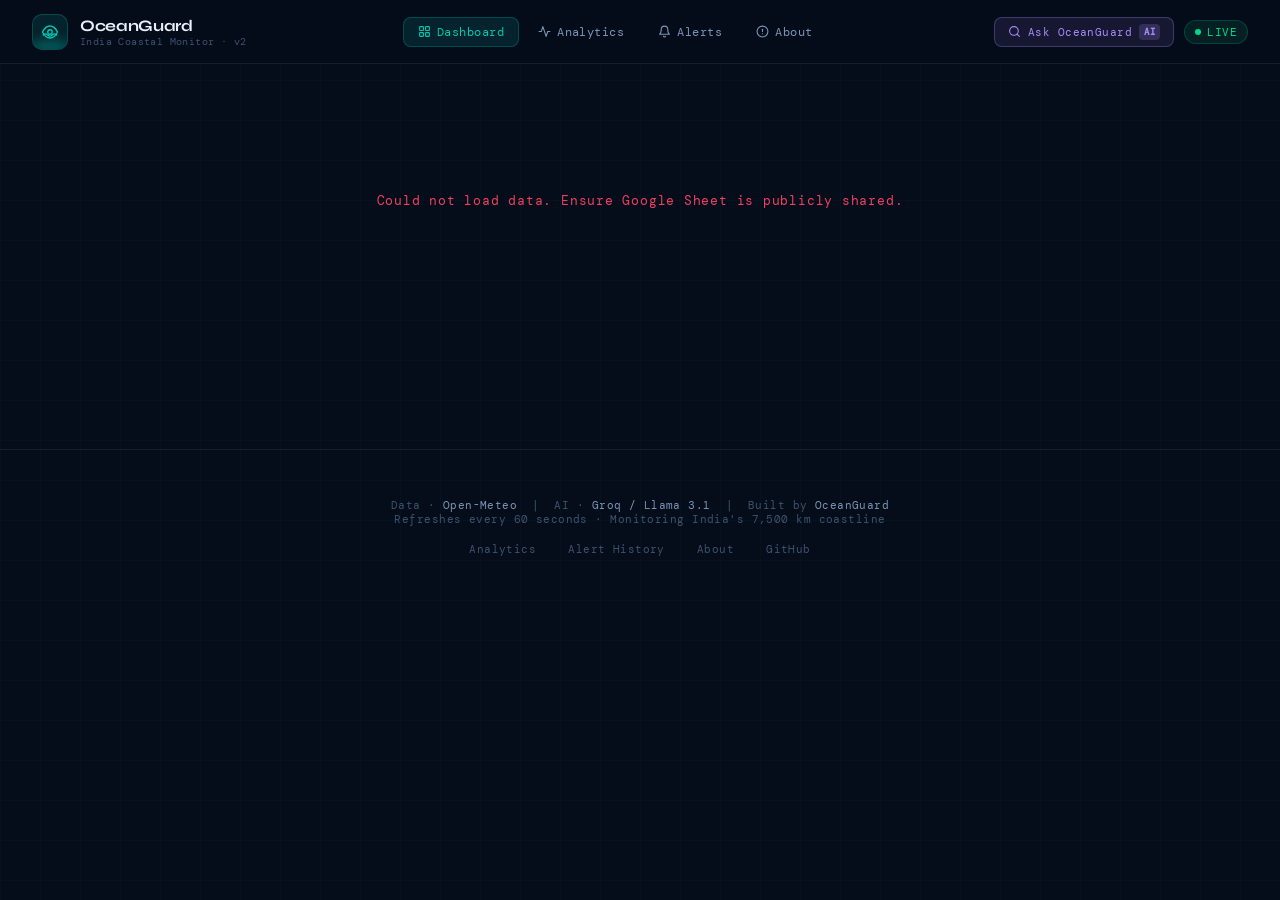
==== index.html @ afc97158 "Update index.html" ====
<!DOCTYPE html>
<html lang="en">
<head>
<meta charset="UTF-8"/>
<meta name="viewport" content="width=device-width, initial-scale=1.0"/>
<title>OceanGuard — Dashboard</title>
<link rel="stylesheet" href="style.css"/>
<style>
/* ── METRICS ── */
.metrics{display:grid;grid-template-columns:repeat(4,1fr);gap:1rem;margin-bottom:1.75rem;}
.metric{background:var(--panel);border:1px solid var(--border);border-radius:14px;padding:1.25rem 1.5rem;position:relative;overflow:hidden;transition:border-color .2s;}
.metric:hover{border-color:var(--glow);}
.metric::before{content:'';position:absolute;top:0;left:0;right:0;height:2px;background:linear-gradient(90deg,transparent,var(--cyan-m),transparent);opacity:0;transition:opacity .2s;}
.metric:hover::before{opacity:1;}
.metric-label{font-family:var(--fm);font-size:10px;color:var(--tm);text-transform:uppercase;letter-spacing:.1em;margin-bottom:.6rem;}
.metric-value{font-family:var(--fm);font-size:32px;font-weight:500;line-height:1;}
.metric-value.cyan{color:var(--cyan);}.metric-value.amber{color:var(--amber);}.metric-value.red{color:var(--red);}.metric-value.green{color:var(--green);}
.metric-sub{font-family:var(--fm);font-size:11px;color:var(--tm);margin-top:.4rem;}

/* ── AI BRIEFING ── */
.briefing-card{background:var(--panel);border:1px solid rgba(167,139,250,0.2);border-radius:14px;padding:1.5rem;margin-bottom:1.75rem;position:relative;overflow:hidden;}
.briefing-card::before{content:'';position:absolute;top:0;left:0;right:0;height:2px;background:linear-gradient(90deg,transparent,rgba(167,139,250,0.5),transparent);}
.briefing-header{display:flex;align-items:center;justify-content:space-between;margin-bottom:1rem;flex-wrap:wrap;gap:8px;}
.briefing-title{display:flex;align-items:center;gap:8px;font-family:var(--fm);font-size:11px;color:var(--purple);letter-spacing:.08em;text-transform:uppercase;}
.briefing-title svg{width:14px;height:14px;stroke:currentColor;fill:none;stroke-width:2;stroke-linecap:round;stroke-linejoin:round;}
.briefing-time{font-family:var(--fm);font-size:11px;color:var(--tm);}
.briefing-text{font-size:14px;line-height:1.8;color:var(--ts);}
.briefing-text strong{color:var(--tx);font-weight:500;}
.b-loading{font-family:var(--fm);font-size:12px;color:var(--tm);display:flex;align-items:center;gap:6px;}
.b-dot{width:5px;height:5px;border-radius:50%;background:var(--purple);animation:pulse 1.2s ease-in-out infinite;}
.b-dot:nth-child(2){animation-delay:.2s;}.b-dot:nth-child(3){animation-delay:.4s;}

/* ── PREDICTED ALERTS ── */
.pred-grid{display:grid;grid-template-columns:repeat(auto-fill,minmax(240px,1fr));gap:.75rem;margin-bottom:1.75rem;}
.pred-card{background:var(--panel);border:1px solid var(--border);border-left:3px solid var(--amber);border-radius:12px;padding:1rem 1.25rem;background:linear-gradient(135deg,rgba(240,165,0,0.06),var(--panel));animation:fadeUp .4s ease both;}
@keyframes fadeUp{from{opacity:0;transform:translateY(8px);}to{opacity:1;transform:translateY(0);}}
.pred-city{font-size:14px;font-weight:600;margin-bottom:3px;}
.pred-meta{font-family:var(--fm);font-size:12px;color:var(--ts);line-height:1.7;}
.pred-meta span{color:var(--tx);}
.pred-when{display:inline-block;margin-top:6px;font-family:var(--fm);font-size:11px;color:var(--amber);background:rgba(240,165,0,0.1);border:1px solid rgba(240,165,0,0.2);border-radius:999px;padding:2px 9px;}

/* ── CURRENT ALERTS ── */
.alerts-grid{display:grid;grid-template-columns:repeat(auto-fill,minmax(280px,1fr));gap:.75rem;margin-bottom:1.75rem;}
.alert-card{background:var(--panel);border:1px solid var(--border);border-radius:12px;padding:1rem 1.25rem;display:flex;align-items:flex-start;justify-content:space-between;transition:transform .15s;animation:fadeUp .4s ease both;}
.alert-card:hover{transform:translateY(-2px);}
.alert-card.watch{border-left:3px solid var(--cyan);background:linear-gradient(135deg,var(--cyan-d),var(--panel));}
.alert-card.warning{border-left:3px solid var(--amber);background:linear-gradient(135deg,var(--amber-d),var(--panel));}
.alert-card.emergency{border-left:3px solid var(--red);background:linear-gradient(135deg,var(--red-d),var(--panel));}
.alert-city{font-size:15px;font-weight:600;margin-bottom:4px;}
.alert-meta{font-family:var(--fm);font-size:12px;color:var(--ts);line-height:1.7;}
.alert-meta span{color:var(--tx);}
.no-alerts{background:var(--panel);border:1px solid rgba(0,217,139,.15);border-radius:12px;padding:1.25rem 2rem;font-family:var(--fm);font-size:13px;color:var(--green);display:flex;align-items:center;gap:10px;margin-bottom:1.75rem;}

/* ── TWO COL ── */
.two-col{display:grid;grid-template-columns:1.1fr 0.9fr;gap:1rem;}
.bar-row{display:flex;align-items:center;gap:10px;margin-bottom:10px;}
.bar-city{font-family:var(--fm);font-size:11px;color:var(--ts);width:88px;flex-shrink:0;white-space:nowrap;overflow:hidden;text-overflow:ellipsis;}
.bar-track{flex:1;height:6px;background:rgba(255,255,255,.05);border-radius:3px;overflow:visible;position:relative;}
.bar-fill{height:100%;border-radius:3px;position:relative;transition:width .8s cubic-bezier(.4,0,.2,1);}
.bar-fill::after{content:'';position:absolute;right:0;top:50%;transform:translateY(-50%);width:8px;height:8px;border-radius:50%;background:inherit;box-shadow:0 0 6px currentColor;}
.bar-val{font-family:var(--fm);font-size:11px;color:var(--tm);width:34px;text-align:right;flex-shrink:0;}

/* ── RAG QUERY BOX ── */
.rag-card{background:var(--panel);border:1px solid rgba(167,139,250,0.2);border-radius:14px;padding:1.5rem;margin-bottom:1.75rem;position:relative;overflow:hidden;}
.rag-card::before{content:'';position:absolute;top:0;left:0;right:0;height:2px;background:linear-gradient(90deg,transparent,rgba(167,139,250,0.5),var(--cyan-m),transparent);}
.rag-intro{display:flex;align-items:center;gap:8px;font-family:var(--fm);font-size:12px;color:var(--tm);margin-bottom:1rem;}
.rag-intro svg{width:14px;height:14px;stroke:var(--purple);fill:none;stroke-width:2;stroke-linecap:round;stroke-linejoin:round;flex-shrink:0;}
.rag-suggestions{display:flex;gap:6px;flex-wrap:wrap;margin-bottom:1rem;}
.rag-sug{font-family:var(--fm);font-size:11px;padding:5px 11px;border-radius:8px;border:1px solid var(--border);background:transparent;color:var(--ts);cursor:pointer;transition:all .15s;text-align:left;}
.rag-sug:hover{border-color:rgba(167,139,250,0.3);color:var(--purple);background:var(--purple-d);}
.rag-input-row{display:flex;gap:.75rem;}
.rag-input{flex:1;background:var(--panel-alt);border:1px solid var(--border);border-radius:10px;padding:.75rem 1rem;font-family:var(--fm);font-size:13px;color:var(--tx);outline:none;transition:border-color .2s;}
.rag-input:focus{border-color:rgba(167,139,250,0.4);}
.rag-input::placeholder{color:var(--tm);}
.rag-submit{display:flex;align-items:center;gap:6px;background:rgba(167,139,250,0.15);border:1px solid rgba(167,139,250,0.3);border-radius:10px;padding:.75rem 1.25rem;font-family:var(--fm);font-size:12px;color:var(--purple);cursor:pointer;transition:all .2s;white-space:nowrap;}
.rag-submit:hover{background:rgba(167,139,250,0.25);}
.rag-submit:disabled{opacity:.5;cursor:not-allowed;}
.rag-submit svg{width:13px;height:13px;stroke:currentColor;fill:none;stroke-width:2;stroke-linecap:round;stroke-linejoin:round;}
.rag-answer{margin-top:1.25rem;padding-top:1.25rem;border-top:1px solid var(--border);animation:fadeUp .3s ease;}
.rag-answer-header{display:flex;align-items:flex-start;justify-content:space-between;margin-bottom:.75rem;flex-wrap:wrap;gap:6px;}
.rag-answer-q{font-family:var(--fm);font-size:11px;color:var(--purple);letter-spacing:.04em;font-style:italic;}
.rag-answer-meta{font-family:var(--fm);font-size:10px;color:var(--tm);}
.rag-answer-text{font-size:14px;line-height:1.8;color:var(--ts);}
.rag-answer-text strong{color:var(--tx);font-weight:500;}
.rag-thinking{display:flex;align-items:center;gap:8px;font-family:var(--fm);font-size:12px;color:var(--tm);}

/* ── TREND MODAL ── */
.modal-overlay{position:fixed;inset:0;z-index:300;background:rgba(6,13,26,0.85);backdrop-filter:blur(8px);display:flex;align-items:center;justify-content:center;padding:1.5rem;opacity:0;pointer-events:none;transition:opacity .25s ease;}
.modal-overlay.open{opacity:1;pointer-events:all;}
.modal{background:var(--panel);border:1px solid var(--glow);border-radius:18px;width:100%;max-width:820px;box-shadow:0 0 80px rgba(0,200,180,0.1),0 24px 60px rgba(0,0,0,0.6);transform:translateY(24px) scale(.97);transition:transform .28s cubic-bezier(.34,1.56,.64,1);overflow:hidden;}
.modal-overlay.open .modal{transform:translateY(0) scale(1);}
.modal-header{padding:1.25rem 1.5rem;border-bottom:1px solid var(--border);display:flex;align-items:center;justify-content:space-between;}
.modal-title{font-size:14px;font-weight:600;display:flex;align-items:center;gap:8px;}
.modal-title svg{width:16px;height:16px;stroke:var(--cyan);fill:none;stroke-width:2;stroke-linecap:round;stroke-linejoin:round;}
.modal-close{width:30px;height:30px;border-radius:8px;background:rgba(255,255,255,.05);border:1px solid var(--border);color:var(--tm);cursor:pointer;display:flex;align-items:center;justify-content:center;transition:all .15s;font-size:16px;}
.modal-close:hover{background:rgba(255,255,255,.1);color:var(--tx);}
.modal-city-bar{padding:.75rem 1.5rem;border-bottom:1px solid var(--border);display:flex;gap:6px;flex-wrap:wrap;}
.city-btn{font-family:var(--fm);font-size:11px;padding:4px 10px;border-radius:6px;border:1px solid var(--border);background:transparent;color:var(--tm);cursor:pointer;transition:all .15s;}
.city-btn:hover{border-color:var(--glow);color:var(--ts);}
.city-btn.active{background:var(--cyan-d);border-color:var(--glow);color:var(--cyan);}
.modal-body{padding:1.5rem;}
.chart-area{width:100%;height:220px;}
.chart-svg{width:100%;height:100%;}
.grid-line{stroke:rgba(255,255,255,0.05);stroke-width:1;}
.axis-label{font-family:'DM Mono',monospace;font-size:10px;fill:#3d5270;}
.trend-line{fill:none;stroke:var(--cyan);stroke-width:2.5;stroke-linecap:round;stroke-linejoin:round;}
.trend-area{fill:url(#areaGrad);}
.threshold-line{stroke:var(--amber);stroke-width:1.5;stroke-dasharray:5 4;}
.chart-legend{display:flex;align-items:center;gap:16px;margin-top:12px;font-family:var(--fm);font-size:11px;color:var(--tm);flex-wrap:wrap;}
.leg-item{display:flex;align-items:center;gap:5px;}
.leg-dot{width:8px;height:8px;border-radius:50%;flex-shrink:0;}
.leg-dash{width:16px;border-top:2px dashed var(--amber);}
#trend-sum{margin-left:auto;color:var(--ts);}

@media(max-width:900px){.metrics{grid-template-columns:repeat(2,1fr);}.two-col{grid-template-columns:1fr;}}
@media(max-width:600px){.metrics{grid-template-columns:repeat(2,1fr);gap:.6rem;}.metric-value{font-size:24px;}}
</style>
</head>
<body>
<script src="nav.js"></script>
<main class="og-main">
  <div id="og-loading">
    <div class="og-wave"><span></span><span></span><span></span><span></span><span></span></div>
    <div>Fetching coastal data...</div>
  </div>
  <div id="og-dashboard" style="display:none">

    <!-- METRICS -->
    <div class="metrics" id="metrics-row"></div>

    <!-- AI BRIEFING -->
    <div class="og-sec">AI intelligence briefing</div>
    <div class="briefing-card">
      <div class="briefing-header">
        <div class="briefing-title">
          <svg viewBox="0 0 24 24"><circle cx="12" cy="12" r="10"/><path d="M12 8v4l2 2"/></svg>
          Coastal Intelligence Report
        </div>
        <span class="briefing-time" id="briefing-time">—</span>
      </div>
      <div id="briefing-content" class="b-loading">
        <div class="b-dot"></div><div class="b-dot"></div><div class="b-dot"></div>
        <span style="margin-left:4px">Loading briefing...</span>
      </div>
    </div>

    <!-- PREDICTED ALERTS -->
    <div class="og-sec">Predicted alerts — next 24 hours</div>
    <div id="pred-container" style="margin-bottom:1.75rem">
      <div class="no-alerts" style="border-color:rgba(240,165,0,.15);color:var(--amber)"><span>⏳</span>Scanning forecast data...</div>
    </div>

    <!-- CURRENT ALERTS -->
    <div class="og-sec">Current alerts</div>
    <div id="alerts-container"></div>

    <!-- CITY TABLE + BAR CHART -->
    <div class="two-col">
      <div class="og-card">
        <div class="og-card-header"><div class="og-sec" style="margin-bottom:0">City status</div></div>
        <table class="og-table">
          <thead><tr><th>City</th><th>Wind</th><th>Temp</th><th>Rain</th><th>Risk</th><th>Status</th></tr></thead>
          <tbody id="city-table"></tbody>
        </table>
      </div>
      <div class="og-card">
        <div class="og-card-header"><div class="og-sec" style="margin-bottom:0">Wind speed comparison</div></div>
        <div style="padding:1.25rem 1.5rem" id="bar-chart"></div>
      </div>
    </div>

  </div><!-- end dashboard -->
</main>

<!-- TREND MODAL -->
<div class="modal-overlay" id="modal-overlay" onclick="if(event.target===this)closeModal()">
  <div class="modal">
    <div class="modal-header">
      <div class="modal-title"><svg viewBox="0 0 24 24"><polyline points="22 12 18 12 15 21 9 3 6 12 2 12"/></svg>7-Day Wind Trend</div>
      <button class="modal-close" onclick="closeModal()">✕</button>
    </div>
    <div class="modal-city-bar" id="city-selector"></div>
    <div class="modal-body">
      <div class="chart-area">
        <svg class="chart-svg" id="trend-svg" viewBox="0 0 760 220" preserveAspectRatio="none">
          <defs>
            <linearGradient id="areaGrad" x1="0" y1="0" x2="0" y2="1">
              <stop offset="0%" stop-color="#00c8b4" stop-opacity="0.25"/>
              <stop offset="100%" stop-color="#00c8b4" stop-opacity="0"/>
            </linearGradient>
          </defs>
          <g id="grid-lines"></g><g id="y-labels"></g><g id="x-labels"></g>
          <path id="area-path" class="trend-area"/>
          <line id="threshold-line" class="threshold-line" x1="0" x2="0" y1="0" y2="0"/>
          <path id="line-path" class="trend-line"/>
          <g id="data-points"></g>
        </svg>
      </div>
      <div class="chart-legend">
        <div class="leg-item"><div class="leg-dot" style="background:var(--cyan)"></div><span>Wind (km/h)</span></div>
        <div class="leg-item"><div class="leg-dash"></div><span>Threshold</span></div>
        <span id="trend-sum"></span>
      </div>
    </div>
  </div>
</div>

<footer class="og-footer">
  Data · <span>Open-Meteo</span> &nbsp;|&nbsp; AI · <span>Groq / Llama 3.1</span> &nbsp;|&nbsp; Built by <span>OceanGuard</span><br>
  Refreshes every 60 seconds · Monitoring India's 7,500 km coastline
  <div class="og-footer-links">
    <a href="analytics.html">Analytics</a>
    <a href="alerts.html">Alert History</a>
    <a href="about.html">About</a>
    <a href="https://github.com/tupegaurav/oceanguard" target="_blank">GitHub</a>
  </div>
</footer>

<script>
/* ── CONFIG ── */
const SHEET       = "1LHddh6bg9M0hskAypVRr_iF5h4SLzM1yw1vuFetn51s";
const DATA_URL    = `https://docs.google.com/spreadsheets/d/${SHEET}/gviz/tq?tqx=out:json&sheet=Sheet1`;
/* n8n Cloud webhook URLs — replace with your production URLs after activating each workflow.
   No API keys live in this file anymore; Groq calls happen server-side in n8n. */
const N8N_BASE         = "https://YOUR-INSTANCE.app.n8n.cloud/webhook";
const BRIEFING_URL     = `${N8N_BASE}/oceanguard-briefing`;
const RAG_URL          = `${N8N_BASE}/oceanguard-query`;

const TIER    = {NORMAL:0,WATCH:1,WARNING:2,EMERGENCY:3};
const BAR_CLR = {NORMAL:"#00d98b",WATCH:"#00c8b4",WARNING:"#f0a500",EMERGENCY:"#f04060"};
const CITIES  = [
  {city:"Mumbai",          lat:19.0760,lon:72.8777,threshold:14},
  {city:"Goa",             lat:15.4909,lon:73.8278,threshold:13},
  {city:"Mangalore",       lat:12.9141,lon:74.8560,threshold:13},
  {city:"Kochi",           lat:9.9312, lon:76.2673,threshold:12},
  {city:"Thiruvananthapuram",lat:8.5241,lon:76.9366,threshold:11},
  {city:"Pondicherry",     lat:11.9416,lon:79.8083,threshold:12},
  {city:"Chennai",         lat:13.0827,lon:80.2707,threshold:12},
  {city:"Visakhapatnam",   lat:17.6868,lon:83.2185,threshold:13},
  {city:"Kolkata",         lat:22.5726,lon:88.3639,threshold:12}
];
const TH = Object.fromEntries(CITIES.map(c=>[c.city,c.threshold]));

/* ── HELPERS ── */
function isCity(n){return n&&typeof n==="string"&&!/^\d{4}-\d{2}-\d{2}/.test(n)&&n.length>=2&&n.length<=30;}
function badge(r){const c={NORMAL:"badge-normal",WATCH:"badge-watch",WARNING:"badge-warning",EMERGENCY:"badge-emergency"};return `<span class="tier-badge ${c[r]||'badge-normal'}">${r}</span>`;}

/* ── TREND MODAL ── */
function openModal(){document.getElementById("modal-overlay").classList.add("open");document.body.style.overflow="hidden";if(sel)renderTrend(sel);}
function closeModal(){document.getElementById("modal-overlay").classList.remove("open");document.body.style.overflow="";}
document.addEventListener("keydown",e=>{if(e.key==="Escape")closeModal();});

let hist={},sel=null,globalCities=[],briefingLoaded=false;

function renderTrend(city){
  const d=hist[city];if(!d||!d.length)return;
  sel=city;const th=TH[city]||12;
  document.querySelectorAll(".city-btn").forEach(b=>b.classList.toggle("active",b.dataset.city===city));
  const W=760,H=220,pL=36,pR=18,pT=14,pB=26,cW=W-pL-pR,cH=H-pT-pB;
  const ws=d.map(x=>x.w),mx=Math.max(...ws,th*1.4);
  const xp=i=>pL+(i/Math.max(d.length-1,1))*cW;
  const yp=v=>pT+cH-(v/mx)*cH;
  let gH="",yH="";
  [0,.25,.5,.75,1].forEach(f=>{const v=mx*f,y=yp(v);gH+=`<line class="grid-line" x1="${pL}" x2="${W-pR}" y1="${y}" y2="${y}"/>`;yH+=`<text class="axis-label" x="${pL-5}" y="${y+3}" text-anchor="end">${v.toFixed(0)}</text>`;});
  document.getElementById("grid-lines").innerHTML=gH;
  document.getElementById("y-labels").innerHTML=yH;
  let xH="";d.forEach((x,i)=>{const l=new Date(x.date+"T00:00:00").toLocaleDateString("en-IN",{day:"numeric",month:"short"});xH+=`<text class="axis-label" x="${xp(i).toFixed(1)}" y="${H-4}" text-anchor="middle">${l}</text>`;});
  document.getElementById("x-labels").innerHTML=xH;
  const pts=d.map((x,i)=>`${xp(i).toFixed(1)},${yp(x.w).toFixed(1)}`);
  document.getElementById("line-path").setAttribute("d","M"+pts.join("L"));
  document.getElementById("area-path").setAttribute("d",`M${pL},${pT+cH} L${pts.join("L")} L${xp(d.length-1)},${pT+cH} Z`);
  document.getElementById("data-points").innerHTML=d.map((x,i)=>{const c=x.w>=th?"#f0a500":"#00c8b4";const g=x.w>=th?"rgba(240,165,0,0.25)":"rgba(0,200,180,0.25)";return `<circle cx="${xp(i).toFixed(1)}" cy="${yp(x.w).toFixed(1)}" r="8" fill="${g}"/><circle cx="${xp(i).toFixed(1)}" cy="${yp(x.w).toFixed(1)}" r="4" fill="${c}"/>`;}).join("");
  const ty=yp(th);const tl=document.getElementById("threshold-line");
  tl.setAttribute("x1",pL);tl.setAttribute("x2",W-pR);tl.setAttribute("y1",ty);tl.setAttribute("y2",ty);
  const avg=ws.reduce((a,b)=>a+b,0)/ws.length;
  const tr=ws.length>1?(ws[ws.length-1]>ws[0]?"↑ Rising":"↓ Easing"):"—";
  const ad=d.filter(x=>x.w>=th).length;
  document.getElementById("trend-sum").textContent=`Avg ${avg.toFixed(1)} km/h · ${tr} · ${ad} alert day${ad!==1?"s":""}`;
}

/* ── PREDICTIVE ALERTS ── */
async function loadPredictions(){
  try{
    const now=new Date(),in24=new Date(now.getTime()+86400000);
    const res=await Promise.all(CITIES.map(async c=>{
      try{
        const r=await fetch(`https://api.open-meteo.com/v1/forecast?latitude=${c.lat}&longitude=${c.lon}&hourly=wind_speed_10m&forecast_days=2&timezone=Asia%2FKolkata`);
        const d=await r.json();
        let fc=null;
        for(let i=0;i<d.hourly.time.length;i++){
          const t=new Date(d.hourly.time[i]);
          if(t>now&&t<=in24&&d.hourly.wind_speed_10m[i]>=c.threshold){fc={t,w:d.hourly.wind_speed_10m[i],h:Math.round((t-now)/3600000)};break;}
        }
        return{...c,fc};
      }catch{return{...c,fc:null};}
    }));
    const pred=res.filter(r=>r.fc).sort((a,b)=>a.fc.h-b.fc.h);
    const el=document.getElementById("pred-container");
    if(!pred.length){
      el.innerHTML=`<div class="no-alerts"><svg width="16" height="16" viewBox="0 0 24 24" fill="none" stroke="currentColor" stroke-width="2" stroke-linecap="round" stroke-linejoin="round"><path d="M22 11.08V12a10 10 0 1 1-5.93-9.14"/><polyline points="22 4 12 14.01 9 11.01"/></svg>No threshold crossings predicted in next 24 hours</div>`;
      return;
    }
    el.innerHTML=`<div class="pred-grid">${pred.map((r,i)=>{
      const when=r.fc.h===0?"Within the hour":`In ~${r.fc.h}h`;
      const ts=r.fc.t.toLocaleTimeString("en-IN",{hour:"2-digit",minute:"2-digit",hour12:true});
      return `<div class="pred-card" style="animation-delay:${i*60}ms">
        <div class="pred-city">${r.city}</div>
        <div class="pred-meta">Forecast <span>${r.fc.w.toFixed(1)} km/h</span> · Threshold <span>${r.threshold} km/h</span></div>
        <div class="pred-when">⚡ ${when} · ${ts}</div>
      </div>`;
    }).join("")}</div>`;
  }catch{
    document.getElementById("pred-container").innerHTML=`<div class="no-alerts" style="color:var(--tm)">Forecast data unavailable</div>`;
  }
}

/* ── AI BRIEFING — fetched from n8n webhook (Groq key stays server-side) ── */
async function loadBriefing(){
  try{
    const res=await fetch(BRIEFING_URL,{method:"GET"});
    const data=await res.json();
    const text=data.briefing||"";
    briefingLoaded=true;
    const ts=data.timestamp?new Date(data.timestamp):new Date();
    document.getElementById("briefing-time").textContent=ts.toLocaleString("en-IN",{day:"numeric",month:"short",hour:"2-digit",minute:"2-digit"});
    const el=document.getElementById("briefing-content");
    el.className="briefing-text";
    el.innerHTML=text.trim().replace(/\*\*(.*?)\*\*/g,"<strong>$1</strong>").replace(/\n/g,"<br>");
  }catch(e){
    const el=document.getElementById("briefing-content");
    el.className="briefing-text";
    el.innerHTML=`<span style="color:var(--tm)">Could not load briefing. Check the n8n webhook is active.</span>`;
  }
}

/* ── MAIN DATA ── */
async function loadData(){
  try{
    const r=await fetch(DATA_URL);const t=await r.text();
    const j=JSON.parse(t.match(/google\.visualization\.Query\.setResponse\(([\s\S]*?)\);/)[1]);
    const rows=j.table.rows;
    const cm={};const hm={};
    const cut=new Date();cut.setDate(cut.getDate()-7);
    rows.forEach(row=>{
      const c=row.c;if(!c||!c[1]?.v)return;
      const city=String(c[1].v).trim();if(!isCity(city))return;
      const wind=parseFloat(c[2]?.v)||0,temp=parseFloat(c[3]?.v)||0,rain=parseFloat(c[4]?.v)||0;
      const risk=(c[5]?.v||"NORMAL").toUpperCase(),ts=c[7]?.v||"";
      cm[city]={city,wind,temp,rain,risk,ts};
      if(ts){const d=new Date(ts);if(d>=cut){const ds=ts.slice(0,10);if(!hm[city])hm[city]={};if(!hm[city][ds])hm[city][ds]=[];hm[city][ds].push(wind);}}
    });
    hist={};
    Object.keys(hm).forEach(city=>{hist[city]=Object.keys(hm[city]).sort().map(date=>({date,w:hm[city][date].reduce((a,b)=>a+b,0)/hm[city][date].length}));});
    const cities=Object.values(cm);
    globalCities=cities;
    if(!briefingLoaded){loadBriefing();}
    const alerts=cities.filter(c=>c.risk!=="NORMAL").sort((a,b)=>TIER[b.risk]-TIER[a.risk]||b.wind-a.wind);
    const sorted=[...cities].sort((a,b)=>b.wind-a.wind);
    const mw=Math.max(...cities.map(c=>c.wind),1);
    const hr=alerts.length?alerts[0].risk:"NORMAL";
    const lat=cities.map(c=>c.ts).filter(Boolean).sort().reverse()[0]||"";
    const ts=lat?new Date(lat).toLocaleString("en-IN",{day:"numeric",month:"short",hour:"2-digit",minute:"2-digit"}):"recently";
    const rc={NORMAL:"green",WATCH:"amber",WARNING:"amber",EMERGENCY:"red"};

    document.getElementById("metrics-row").innerHTML=[
      {l:"Cities monitored",v:cities.length,c:"cyan"},
      {l:"Active alerts",v:alerts.length,c:alerts.length?"amber":"green"},
      {l:"Highest risk",v:hr,c:rc[hr]},
      {l:"All-clear cities",v:cities.length-alerts.length,c:"green"}
    ].map(m=>`<div class="metric"><div class="metric-label">${m.l}</div><div class="metric-value ${m.c}">${m.v}</div><div class="metric-sub">of 9 total</div></div>`).join("");

    const ae=document.getElementById("alerts-container");
    if(!alerts.length){
      ae.innerHTML=`<div class="no-alerts"><svg width="16" height="16" viewBox="0 0 24 24" fill="none" stroke="currentColor" stroke-width="2" stroke-linecap="round" stroke-linejoin="round"><path d="M22 11.08V12a10 10 0 1 1-5.93-9.14"/><polyline points="22 4 12 14.01 9 11.01"/></svg>All 9 coastal cities currently clear</div>`;
    }else{
      ae.innerHTML=`<div class="alerts-grid">${alerts.map((a,i)=>{const cl={WATCH:"watch",WARNING:"warning",EMERGENCY:"emergency"}[a.risk]||"watch";return `<div class="alert-card ${cl}" style="animation-delay:${i*60}ms"><div><div class="alert-city">${a.city}</div><div class="alert-meta">Wind <span>${a.wind.toFixed(1)} km/h</span> · Temp <span>${a.temp.toFixed(1)}°C</span><br>Rain <span>${a.rain} mm</span></div></div>${badge(a.risk)}</div>`;}).join("")}</div>`;
    }

    const tc=sorted.map(c=>c.city).filter(c=>hist[c]&&hist[c].length);
    document.getElementById("city-selector").innerHTML=tc.map(city=>`<button class="city-btn" data-city="${city}" onclick="renderTrend('${city}')">${city}</button>`).join("");
    if(!sel||!hist[sel])sel=tc[0];

    document.getElementById("city-table").innerHTML=sorted.map(c=>`<tr><td>${c.city}</td><td>${c.wind.toFixed(1)}</td><td>${c.temp.toFixed(1)}°</td><td>${c.rain}</td><td>${badge(c.risk)}</td><td class="${c.risk==="NORMAL"?"sc":"sa"}">${c.risk==="NORMAL"?"Clear":"Alert"}</td></tr>`).join("");

    document.getElementById("bar-chart").innerHTML=sorted.map(c=>{const pct=Math.round((c.wind/mw)*100);const col=BAR_CLR[c.risk]||BAR_CLR.NORMAL;const nm=c.city.length>11?c.city.slice(0,10)+"…":c.city;return `<div class="bar-row"><span class="bar-city">${nm}</span><div class="bar-track"><div class="bar-fill" style="width:${pct}%;background:${col};color:${col}"></div></div><span class="bar-val">${c.wind.toFixed(1)}</span></div>`;}).join("");

    const ots=document.getElementById("og-timestamp");if(ots)ots.textContent=`Updated ${ts}`;
    document.getElementById("og-loading").style.display="none";
    document.getElementById("og-dashboard").style.display="block";
  }catch(e){
    console.error(e);
    document.getElementById("og-loading").innerHTML=`<p style="color:var(--red);font-family:var(--fm);font-size:13px">Could not load data. Ensure Google Sheet is publicly shared.</p>`;
  }
}

/* ── RAG QUERY — direct Groq call, no n8n needed ── */
function askQuestion(q){
  document.getElementById("rag-input").value=q;
  submitQuery();
}

async function submitQuery(){
  const input=document.getElementById("rag-input");
  const q=input.value.trim();
  if(!q)return;
  const btn=document.getElementById("rag-btn");
  const answerEl=document.getElementById("rag-answer");
  const textEl=document.getElementById("rag-answer-text");
  const qEl=document.getElementById("rag-answer-q");
  const metaEl=document.getElementById("rag-answer-meta");

  btn.disabled=true;
  btn.innerHTML=`<svg viewBox="0 0 24 24" fill="none" stroke="currentColor" stroke-width="2" width="13" height="13"><circle cx="12" cy="12" r="10"/><path d="M12 6v6l4 2"/></svg> Thinking...`;
  answerEl.style.display="block";
  textEl.className="rag-thinking";
  textEl.innerHTML=`<div class="b-dot"></div><div class="b-dot"></div><div class="b-dot"></div><span style="margin-left:6px">Retrieving data and generating answer...</span>`;
  qEl.textContent=`"${q}"`;
  metaEl.textContent="";

  try{
    const res=await fetch(RAG_URL,{
      method:"POST",
      headers:{"Content-Type":"application/json"},
      body:JSON.stringify({question:q})
    });
    const data=await res.json();
    const answer=data.answer||"Sorry, couldn't generate an answer from the available data.";
    textEl.className="rag-answer-text";
    textEl.innerHTML=answer.replace(/\*\*(.*?)\*\*/g,"<strong>$1</strong>").replace(/\n/g,"<br>");
    const rowCount=data.rowCount!=null?`${data.rowCount} readings analysed`:`${globalCities.length} cities analysed`;
    metaEl.textContent=`${rowCount} · Groq / Llama 3.1`;
  }catch(e){
    textEl.className="rag-answer-text";
    textEl.innerHTML=`<span style="color:var(--red)">Could not reach the assistant. Check the n8n webhook is active.</span>`;
  }

  btn.disabled=false;
  btn.innerHTML=`<svg viewBox="0 0 24 24" fill="none" stroke="currentColor" stroke-width="2" stroke-linecap="round" stroke-linejoin="round" width="13" height="13"><line x1="22" y1="2" x2="11" y2="13"/><polygon points="22 2 15 22 11 13 2 9 22 2"/></svg> Ask`;
}

/* ── INIT ── */
loadData();
loadPredictions();
setInterval(loadData,60000);
setInterval(loadPredictions,300000);
</script>
</body>
</html>
---- style.css ----
@import url('https://fonts.googleapis.com/css2?family=Syne:wght@400;500;600;700&family=DM+Mono:wght@300;400;500&display=swap');

:root{
  --deep:#060d1a;--panel:#0d1b30;--panel-alt:#101f35;
  --border:rgba(255,255,255,0.07);--glow:rgba(0,200,180,0.25);
  --cyan:#00c8b4;--cyan-d:rgba(0,200,180,0.12);--cyan-m:rgba(0,200,180,0.4);
  --amber:#f0a500;--amber-d:rgba(240,165,0,0.12);
  --red:#f04060;--red-d:rgba(240,64,96,0.12);
  --green:#00d98b;--green-d:rgba(0,217,139,0.1);
  --purple:#a78bfa;--purple-d:rgba(167,139,250,0.1);
  --tx:#e8f0fa;--ts:#7a95b8;--tm:#3d5270;
  --fd:'Syne',sans-serif;--fm:'DM Mono',monospace;
  --nav-h:64px;
}

*,*::before,*::after{box-sizing:border-box;margin:0;padding:0;}

body{
  font-family:var(--fd);
  background:var(--deep);
  color:var(--tx);
  min-height:100vh;
  overflow-x:hidden;
  padding-top:var(--nav-h);
}

body::before{
  content:'';position:fixed;inset:0;
  background-image:
    linear-gradient(rgba(0,200,180,0.03) 1px,transparent 1px),
    linear-gradient(90deg,rgba(0,200,180,0.03) 1px,transparent 1px);
  background-size:40px 40px;
  pointer-events:none;z-index:0;
}

/* ── NAVIGATION ── */
.og-nav{
  position:fixed;top:0;left:0;right:0;z-index:200;
  height:var(--nav-h);
  background:rgba(6,13,26,0.95);
  backdrop-filter:blur(20px);
  border-bottom:1px solid var(--border);
  display:flex;align-items:center;justify-content:space-between;
  padding:0 2rem;
}

.og-brand{display:flex;align-items:center;gap:12px;text-decoration:none;}
.og-brand-icon{
  width:36px;height:36px;
  border:1px solid var(--glow);border-radius:10px;
  display:flex;align-items:center;justify-content:center;
  background:var(--cyan-d);position:relative;overflow:hidden;
}
.og-brand-icon::after{
  content:'';position:absolute;
  bottom:-4px;left:-4px;right:-4px;height:12px;
  background:var(--cyan-m);border-radius:50%;
  filter:blur(6px);animation:waveGlow 3s ease-in-out infinite;
}
@keyframes waveGlow{0%,100%{opacity:.5;transform:scaleX(.9);}50%{opacity:1;transform:scaleX(1.1);}}
.og-brand-icon svg{width:18px;height:18px;stroke:var(--cyan);fill:none;stroke-width:1.8;stroke-linecap:round;stroke-linejoin:round;position:relative;z-index:1;}
.og-brand-name{font-size:16px;font-weight:700;letter-spacing:-.02em;color:var(--tx);}
.og-brand-sub{font-size:10px;color:var(--tm);font-family:var(--fm);letter-spacing:.04em;}

.og-links{display:flex;align-items:center;gap:4px;}
.og-link{
  font-family:var(--fm);font-size:12px;
  color:var(--ts);letter-spacing:.04em;
  text-decoration:none;
  padding:6px 14px;border-radius:8px;
  border:1px solid transparent;
  transition:all .15s;
  display:flex;align-items:center;gap:6px;
}
.og-link svg{width:13px;height:13px;stroke:currentColor;fill:none;stroke-width:2;stroke-linecap:round;stroke-linejoin:round;}
.og-link:hover{color:var(--tx);background:rgba(255,255,255,.04);border-color:var(--border);}
.og-link.active{color:var(--cyan);background:var(--cyan-d);border-color:var(--glow);}

.og-nav-right{display:flex;align-items:center;gap:10px;}
.og-live{
  display:flex;align-items:center;gap:6px;
  background:var(--green-d);border:1px solid rgba(0,217,139,0.2);
  border-radius:999px;padding:4px 10px;
  font-family:var(--fm);font-size:11px;color:var(--green);letter-spacing:.04em;
}
.og-live-dot{width:6px;height:6px;border-radius:50%;background:var(--green);animation:pulse 2s ease-in-out infinite;}
@keyframes pulse{0%,100%{opacity:1;box-shadow:0 0 0 0 rgba(0,217,139,.6);}50%{opacity:.7;box-shadow:0 0 0 4px rgba(0,217,139,0);}}

/* ── LAYOUT ── */
.og-main{max-width:1200px;margin:0 auto;padding:2rem 2rem 5rem;position:relative;z-index:1;}
.og-page-header{margin-bottom:2rem;}
.og-page-title{font-size:24px;font-weight:700;letter-spacing:-.02em;margin-bottom:.3rem;}
.og-page-sub{font-family:var(--fm);font-size:12px;color:var(--tm);letter-spacing:.04em;}

/* ── COMMON COMPONENTS ── */
.og-sec{
  font-size:11px;font-weight:600;color:var(--tm);
  text-transform:uppercase;letter-spacing:.12em;
  margin-bottom:1rem;
  display:flex;align-items:center;gap:8px;
}
.og-sec::after{content:'';flex:1;height:1px;background:linear-gradient(90deg,var(--border),transparent);}

.og-card{
  background:var(--panel);border:1px solid var(--border);
  border-radius:14px;overflow:hidden;
}
.og-card-header{
  padding:1rem 1.5rem;border-bottom:1px solid var(--border);
}

.og-metrics{display:grid;grid-template-columns:repeat(4,1fr);gap:1rem;margin-bottom:1.75rem;}
.og-metric{
  background:var(--panel);border:1px solid var(--border);
  border-radius:14px;padding:1.25rem 1.5rem;
  position:relative;overflow:hidden;transition:border-color .2s;
}
.og-metric:hover{border-color:var(--glow);}
.og-metric::before{
  content:'';position:absolute;top:0;left:0;right:0;height:2px;
  background:linear-gradient(90deg,transparent,var(--cyan-m),transparent);
  opacity:0;transition:opacity .2s;
}
.og-metric:hover::before{opacity:1;}
.og-metric-label{font-family:var(--fm);font-size:10px;color:var(--tm);text-transform:uppercase;letter-spacing:.1em;margin-bottom:.6rem;}
.og-metric-value{font-family:var(--fm);font-size:28px;font-weight:500;line-height:1;}
.og-metric-value.cyan{color:var(--cyan);}
.og-metric-value.amber{color:var(--amber);}
.og-metric-value.red{color:var(--red);}
.og-metric-value.green{color:var(--green);}
.og-metric-sub{font-family:var(--fm);font-size:11px;color:var(--tm);margin-top:.4rem;}

.tier-badge{font-family:var(--fm);font-size:10px;font-weight:500;padding:3px 9px;border-radius:999px;letter-spacing:.08em;text-transform:uppercase;white-space:nowrap;}
.badge-normal{background:var(--green-d);color:var(--green);border:1px solid rgba(0,217,139,.2);}
.badge-watch{background:var(--cyan-d);color:var(--cyan);border:1px solid rgba(0,200,180,.2);}
.badge-warning{background:var(--amber-d);color:var(--amber);border:1px solid rgba(240,165,0,.2);}
.badge-emergency{background:var(--red-d);color:var(--red);border:1px solid rgba(240,64,96,.2);}

.og-btn{
  display:inline-flex;align-items:center;gap:6px;
  background:var(--cyan-d);border:1px solid var(--glow);
  border-radius:8px;padding:6px 14px;
  font-family:var(--fm);font-size:11px;color:var(--cyan);
  letter-spacing:.04em;cursor:pointer;transition:all .2s;
  text-decoration:none;
}
.og-btn:hover{background:rgba(0,200,180,0.2);box-shadow:0 0 16px rgba(0,200,180,0.15);}
.og-btn svg{width:13px;height:13px;stroke:currentColor;fill:none;stroke-width:2;stroke-linecap:round;stroke-linejoin:round;}

/* ── LOADING / STATES ── */
#og-loading{text-align:center;padding:6rem 2rem;font-family:var(--fm);font-size:13px;color:var(--tm);letter-spacing:.06em;}
.og-wave{display:inline-flex;gap:4px;margin-bottom:1rem;}
.og-wave span{display:inline-block;width:4px;height:20px;background:var(--cyan-m);border-radius:2px;animation:wave .9s ease-in-out infinite;}
.og-wave span:nth-child(2){animation-delay:.15s;}
.og-wave span:nth-child(3){animation-delay:.3s;}
.og-wave span:nth-child(4){animation-delay:.45s;}
.og-wave span:nth-child(5){animation-delay:.6s;}
@keyframes wave{0%,100%{transform:scaleY(.4);opacity:.4;}50%{transform:scaleY(1);opacity:1;}}

/* ── TABLE ── */
.og-table{width:100%;border-collapse:collapse;}
.og-table thead tr{background:var(--panel-alt);}
.og-table thead th{font-family:var(--fm);font-size:10px;font-weight:500;text-transform:uppercase;letter-spacing:.1em;color:var(--tm);text-align:left;padding:.7rem 1.25rem;}
.og-table tbody tr{border-top:1px solid var(--border);transition:background .15s;}
.og-table tbody tr:hover{background:rgba(255,255,255,.02);}
.og-table tbody td{padding:.8rem 1.25rem;font-family:var(--fm);font-size:13px;color:var(--ts);}
.og-table tbody td:first-child{color:var(--tx);font-weight:400;}
.sa{color:var(--amber);}.sc{color:var(--green);}

/* ── FOOTER ── */
.og-footer{
  text-align:center;padding:3rem 1rem 2rem;
  font-family:var(--fm);font-size:11px;color:var(--tm);
  letter-spacing:.04em;border-top:1px solid var(--border);
  margin-top:4rem;position:relative;z-index:1;
}
.og-footer span{color:var(--ts);}
.og-footer-links{display:flex;justify-content:center;gap:2rem;margin-top:1rem;}
.og-footer-links a{font-family:var(--fm);font-size:11px;color:var(--tm);text-decoration:none;transition:color .15s;}
.og-footer-links a:hover{color:var(--cyan);}

@media(max-width:900px){.og-metrics{grid-template-columns:repeat(2,1fr);}.og-links{gap:2px;}.og-link{padding:5px 10px;font-size:11px;}}
@media(max-width:600px){.og-main{padding:1rem 1rem 4rem;}.og-nav{padding:0 1rem;}.og-brand-sub{display:none;}.og-metrics{grid-template-columns:repeat(2,1fr);gap:.6rem;}.og-metric-value{font-size:22px;}}

/* ── RAG TOPBAR BUTTON ── */
.og-rag-btn{display:flex;align-items:center;gap:7px;background:var(--purple-d);border:1px solid rgba(167,139,250,0.3);border-radius:8px;padding:6px 13px;font-family:var(--fm);font-size:11px;color:var(--purple);letter-spacing:.04em;cursor:pointer;transition:all .2s;white-space:nowrap;}
.og-rag-btn:hover{background:rgba(167,139,250,0.2);box-shadow:0 0 16px rgba(167,139,250,0.15);}
.og-rag-btn svg{width:13px;height:13px;flex-shrink:0;}
.og-rag-badge{font-size:9px;font-weight:600;padding:2px 5px;border-radius:4px;background:rgba(167,139,250,0.2);color:var(--purple);letter-spacing:.06em;}

/* ── RAG MODAL ── */
.og-rag-overlay{position:fixed;inset:0;z-index:400;background:rgba(6,13,26,0.88);backdrop-filter:blur(12px);display:flex;align-items:flex-start;justify-content:center;padding:64px 1.5rem 2rem ;opacity:0;pointer-events:none;transition:opacity .2s ease;}
.og-rag-overlay.open{opacity:1;pointer-events:all;}
.og-rag-modal{background:var(--panel);border:1px solid rgba(167,139,250,0.3);border-radius:18px;width:100%;max-width:680px;box-shadow:0 0 60px rgba(167,139,250,0.1),0 24px 60px rgba(0,0,0,0.6);transform:translateY(-16px) scale(.97);transition:transform .25s cubic-bezier(.34,1.56,.64,1);overflow:hidden;position:relative;}
.og-rag-modal::before{content:'';position:absolute;top:0;left:0;right:0;height:2px;background:linear-gradient(90deg,transparent,rgba(167,139,250,0.6),var(--cyan-m),transparent);}
.og-rag-overlay.open .og-rag-modal{transform:translateY(0) scale(1);}
.og-rag-modal-header{padding:1.25rem 1.5rem;border-bottom:1px solid var(--border);display:flex;align-items:center;justify-content:space-between;}
.og-rag-modal-title{font-size:14px;font-weight:600;display:flex;align-items:center;gap:8px;color:var(--tx);}
.og-rag-modal-title svg{width:16px;height:16px;stroke:var(--purple);fill:none;stroke-width:2;stroke-linecap:round;stroke-linejoin:round;}
.og-rag-close{width:30px;height:30px;border-radius:8px;background:rgba(255,255,255,.05);border:1px solid var(--border);color:var(--tm);cursor:pointer;display:flex;align-items:center;justify-content:center;transition:all .15s;font-size:16px;line-height:1;}
.og-rag-close:hover{background:rgba(255,255,255,.1);color:var(--tx);}
.og-rag-modal-body{   padding:1.5rem;   max-height:70vh;   overflow-y:auto;   scrollbar-width:thin;   scrollbar-color:var(--border) transparent; }
.og-rag-intro{font-family:var(--fm);font-size:12px;color:var(--tm);line-height:1.6;margin-bottom:1.25rem;padding:.75rem 1rem;background:rgba(167,139,250,0.06);border:1px solid rgba(167,139,250,0.12);border-radius:8px;}
.og-rag-suggestions{display:flex;gap:6px;flex-wrap:wrap;margin-bottom:1.25rem;}
.og-rag-sug{font-family:var(--fm);font-size:11px;padding:5px 11px;border-radius:8px;border:1px solid var(--border);background:transparent;color:var(--ts);cursor:pointer;transition:all .15s;text-align:left;}
.og-rag-sug:hover{border-color:rgba(167,139,250,0.3);color:var(--purple);background:var(--purple-d);}
.og-rag-input-row{display:flex;gap:.75rem;}
.og-rag-input{flex:1;background:var(--panel-alt);border:1px solid var(--border);border-radius:10px;padding:.8rem 1rem;font-family:var(--fm);font-size:13px;color:var(--tx);outline:none;transition:border-color .2s;}
.og-rag-input:focus{border-color:rgba(167,139,250,0.4);}
.og-rag-input::placeholder{color:var(--tm);}
.og-rag-submit{display:flex;align-items:center;gap:6px;background:rgba(167,139,250,0.15);border:1px solid rgba(167,139,250,0.3);border-radius:10px;padding:.8rem 1.25rem;font-family:var(--fm);font-size:12px;color:var(--purple);cursor:pointer;transition:all .2s;white-space:nowrap;}
.og-rag-submit:hover{background:rgba(167,139,250,0.28);}
.og-rag-submit:disabled{opacity:.5;cursor:not-allowed;}
.og-rag-answer{margin-top:1.25rem;padding-top:1.25rem;border-top:1px solid var(--border);animation:ragFadeIn .3s ease;}
@keyframes ragFadeIn{from{opacity:0;transform:translateY(6px);}to{opacity:1;transform:translateY(0);}}
.og-rag-answer-header{display:flex;align-items:flex-start;justify-content:space-between;margin-bottom:.75rem;flex-wrap:wrap;gap:6px;}
.og-rag-answer-q{font-family:var(--fm);font-size:11px;color:var(--purple);font-style:italic;}
.og-rag-answer-meta{font-family:var(--fm);font-size:10px;color:var(--tm);}
.og-rag-answer-text{font-size:14px;line-height:1.8;color:var(--ts);}
.og-rag-answer-text strong{color:var(--tx);font-weight:500;}
.og-rag-thinking{display:flex;align-items:center;gap:8px;font-family:var(--fm);font-size:12px;color:var(--tm);}
.b-dot{width:5px;height:5px;border-radius:50%;background:var(--purple);animation:pulse 1.2s ease-in-out infinite;display:inline-block;}

/* ── MOBILE NAV FIX ── */
@media(max-width:700px){
  .og-nav{flex-wrap:wrap;height:auto;padding:.75rem 1rem;gap:.5rem;}
  .og-brand-sub{display:none;}
  .og-links{order:3;width:100%;overflow-x:auto;gap:2px;padding-bottom:2px;scrollbar-width:none;-ms-overflow-style:none;}
  .og-links::-webkit-scrollbar{display:none;}
  .og-link{font-size:10px;padding:5px 10px;white-space:nowrap;flex-shrink:0;}
  .og-nav-right{order:2;margin-left:auto;}
  body{padding-top:108px;}
  .og-rag-btn span.og-rag-badge{display:none;}
  .og-rag-btn{padding:6px 9px;}
}

/* ── MOBILE LAYOUT FIXES ── */
@media(max-width:700px){
  .pred-grid{grid-template-columns:1fr;}
  .og-main{padding:1rem 1rem 5rem;}
  .two-col-about{grid-template-columns:1fr;}
  .tier-explainer{grid-template-columns:1fr 1fr;}
  .cities-grid{grid-template-columns:1fr 1fr;}
  .compare-grid{grid-template-columns:1fr;}
  .al-row{grid-template-columns:1fr auto;}
  .profile-card{flex-direction:column;}
  .about-hero{padding:1.5rem;}
  .hero-title{font-size:20px;}
  .rag-input-row{flex-direction:column;}
  .rag-suggestions{gap:4px;}
  .rag-sug{font-size:10px;padding:4px 8px;}
}
/* ── CONFIDENCE INDICATOR ── */
.og-conf-bar-wrap{margin-top:.5rem;}
.og-conf-top{
  display:flex;align-items:center;
  justify-content:space-between;
  margin-bottom:.35rem;
}
.og-conf-label{
  font-family:var(--fm);font-size:11px;
  font-weight:500;letter-spacing:.04em;
}
.og-conf-score{
  font-family:var(--fm);font-size:11px;
  font-weight:500;
}
.og-conf-track{
  width:100%;height:4px;
  background:rgba(255,255,255,0.06);
  border-radius:2px;overflow:hidden;
  margin-bottom:.5rem;
}
.og-conf-fill{
  height:100%;border-radius:2px;
  transition:width .8s cubic-bezier(.4,0,.2,1);
  box-shadow:0 0 8px currentColor;
}
.og-conf-detail{
  font-family:var(--fm);font-size:10px;
  color:var(--tm);line-height:1.5;
}
.og-conf-detail strong{
  color:var(--ts);font-weight:400;
}
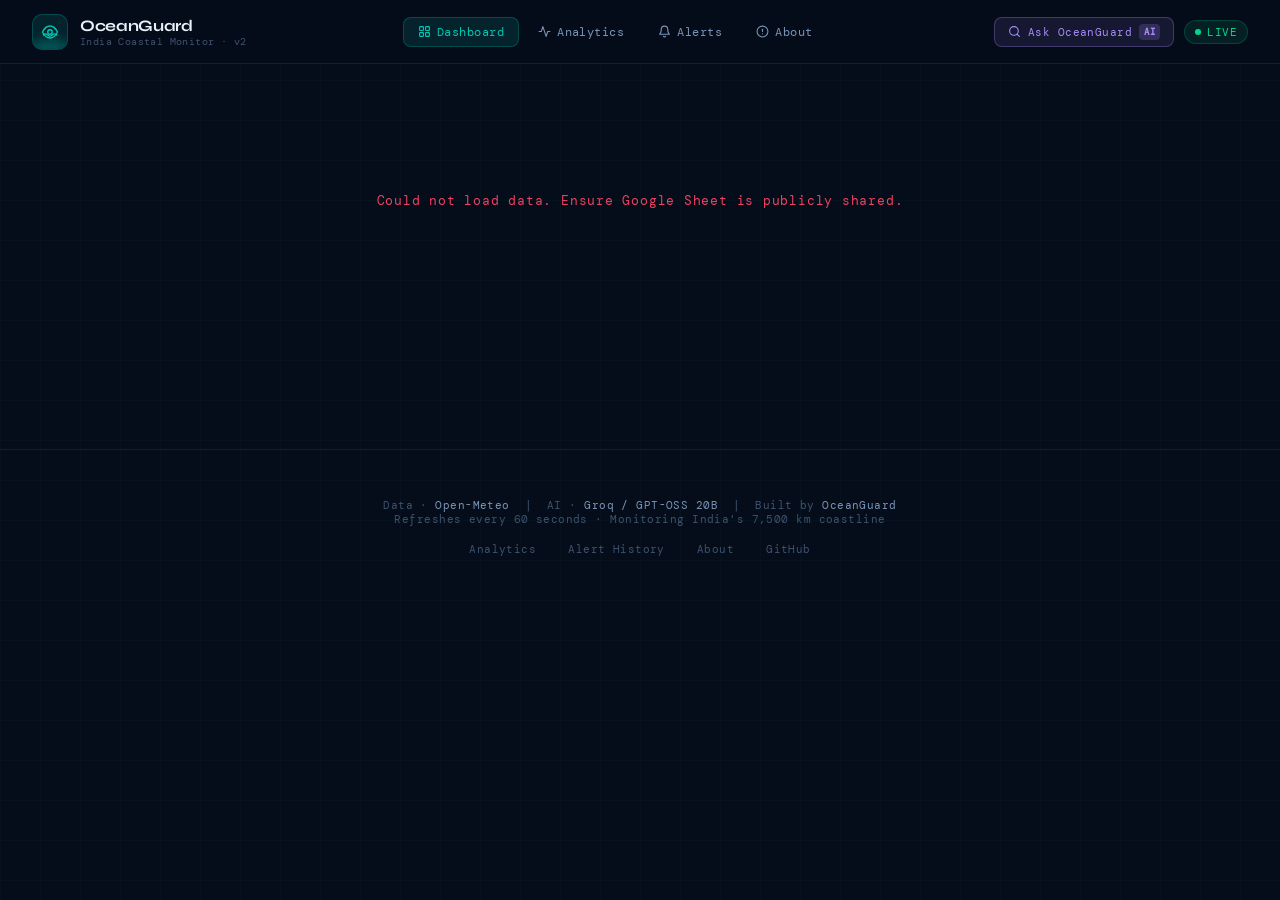
==== commit b3526a3c: "Update index.html" ====
--- a/index.html
+++ b/index.html
@@ -206,7 +206,7 @@
 </div>
 
 <footer class="og-footer">
-  Data · <span>Open-Meteo</span> &nbsp;|&nbsp; AI · <span>Groq / Llama 3.1</span> &nbsp;|&nbsp; Built by <span>OceanGuard</span><br>
+  Data · <span>Open-Meteo</span> &nbsp;|&nbsp; AI · <span>Groq / GPT-OSS 20B</span> &nbsp;|&nbsp; Built by <span>OceanGuard</span><br>
   Refreshes every 60 seconds · Monitoring India's 7,500 km coastline
   <div class="og-footer-links">
     <a href="analytics.html">Analytics</a>
@@ -220,11 +220,13 @@
 /* ── CONFIG ── */
 const SHEET       = "1LHddh6bg9M0hskAypVRr_iF5h4SLzM1yw1vuFetn51s";
 const DATA_URL    = `https://docs.google.com/spreadsheets/d/${SHEET}/gviz/tq?tqx=out:json&sheet=Sheet1`;
-/* n8n Cloud webhook URLs — replace with your production URLs after activating each workflow.
+/* n8n Cloud  URLs — replace with your production URLs after activating each workflow.
    No API keys live in this file anymore; Groq calls happen server-side in n8n. */
-const N8N_BASE         = "https://YOUR-INSTANCE.app.n8n.cloud/webhook";
-const BRIEFING_URL     = `${N8N_BASE}/oceanguard-briefing`;
-const RAG_URL          = `${N8N_BASE}/oceanguard-query`;
+const N8N_BASE = "https://urjasagar.app.n8n.cloud/webhook";
+
+const BRIEFING_URL = `${N8N_BASE}/oceanguard-briefing`;
+
+const RAG_URL = "https://urjasagar.app.n8n.cloud/webhook/oceanguard-query";
 
 const TIER    = {NORMAL:0,WATCH:1,WARNING:2,EMERGENCY:3};
 const BAR_CLR = {NORMAL:"#00d98b",WATCH:"#00c8b4",WARNING:"#f0a500",EMERGENCY:"#f04060"};
@@ -393,7 +395,7 @@
   }
 }
 
-/* ── RAG QUERY — direct Groq call, no n8n needed ── */
+/* ── RAG QUERY — via n8n webhook (OceanGuard_RAG) ── */
 function askQuestion(q){
   document.getElementById("rag-input").value=q;
   submitQuery();
@@ -428,7 +430,7 @@
     textEl.className="rag-answer-text";
     textEl.innerHTML=answer.replace(/\*\*(.*?)\*\*/g,"<strong>$1</strong>").replace(/\n/g,"<br>");
     const rowCount=data.rowCount!=null?`${data.rowCount} readings analysed`:`${globalCities.length} cities analysed`;
-    metaEl.textContent=`${rowCount} · Groq / Llama 3.1`;
+    metaEl.textContent=`${rowCount} · Groq / GPT-OSS 20B`;
   }catch(e){
     textEl.className="rag-answer-text";
     textEl.innerHTML=`<span style="color:var(--red)">Could not reach the assistant. Check the n8n webhook is active.</span>`;
